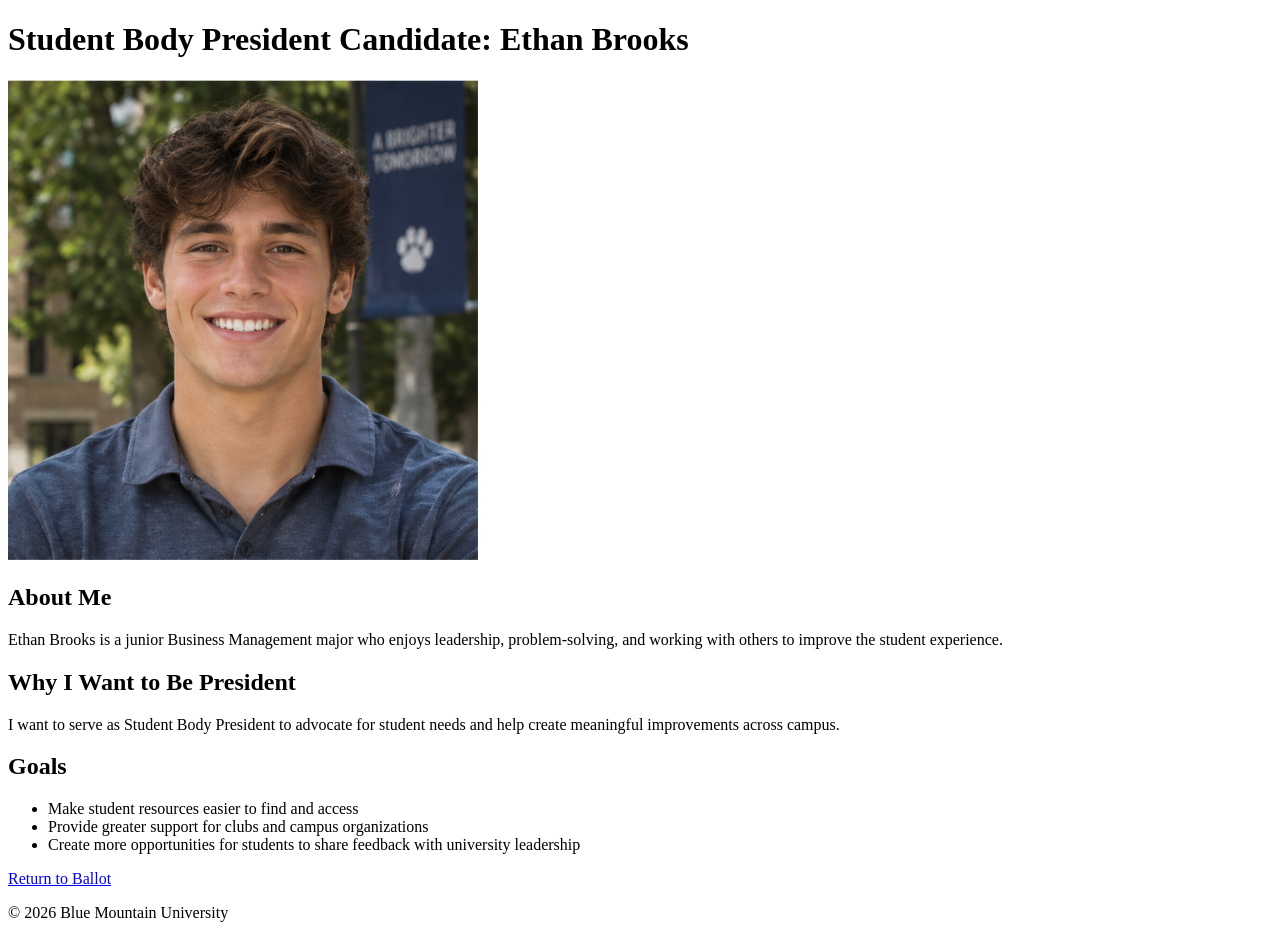
==== ethanbrooks.html @ 24a05982 "Add files via upload" ====
<!doctype html>
<html lang="en">
<head>
<title>Ethan Brooks</title>
</head>

<body>

<header>
  <h1>Student Body President Candidate: Ethan Brooks</h1>
</header>

<main>

<p><img src="photos/ethanbrooks.png" alt="Photo of Student Body President candidate Ethan Brooks"></p>

<section>
<h2> About Me </h2>
<p> Ethan Brooks is a junior Business Management major who enjoys leadership, problem-solving, and working with others to improve the student experience. </p>
</section>

<section>
<h2> Why I Want to Be President </h2>
<p> I want to serve as Student Body President to advocate for student needs and help create meaningful improvements across campus. </p>
</section>

<section>
<h2> Goals </h2>
<ul>
  <li>Make student resources easier to find and access</li>
  <li>Provide greater support for clubs and campus organizations</li>
  <li>Create more opportunities for students to share feedback with university leadership</li>
</ul>
</section>

</main>

<footer>
<p><a href="index.html">Return to Ballot</a></p>
<p> &copy; 2026 Blue Mountain University </p>
</footer>


</body>


</html>
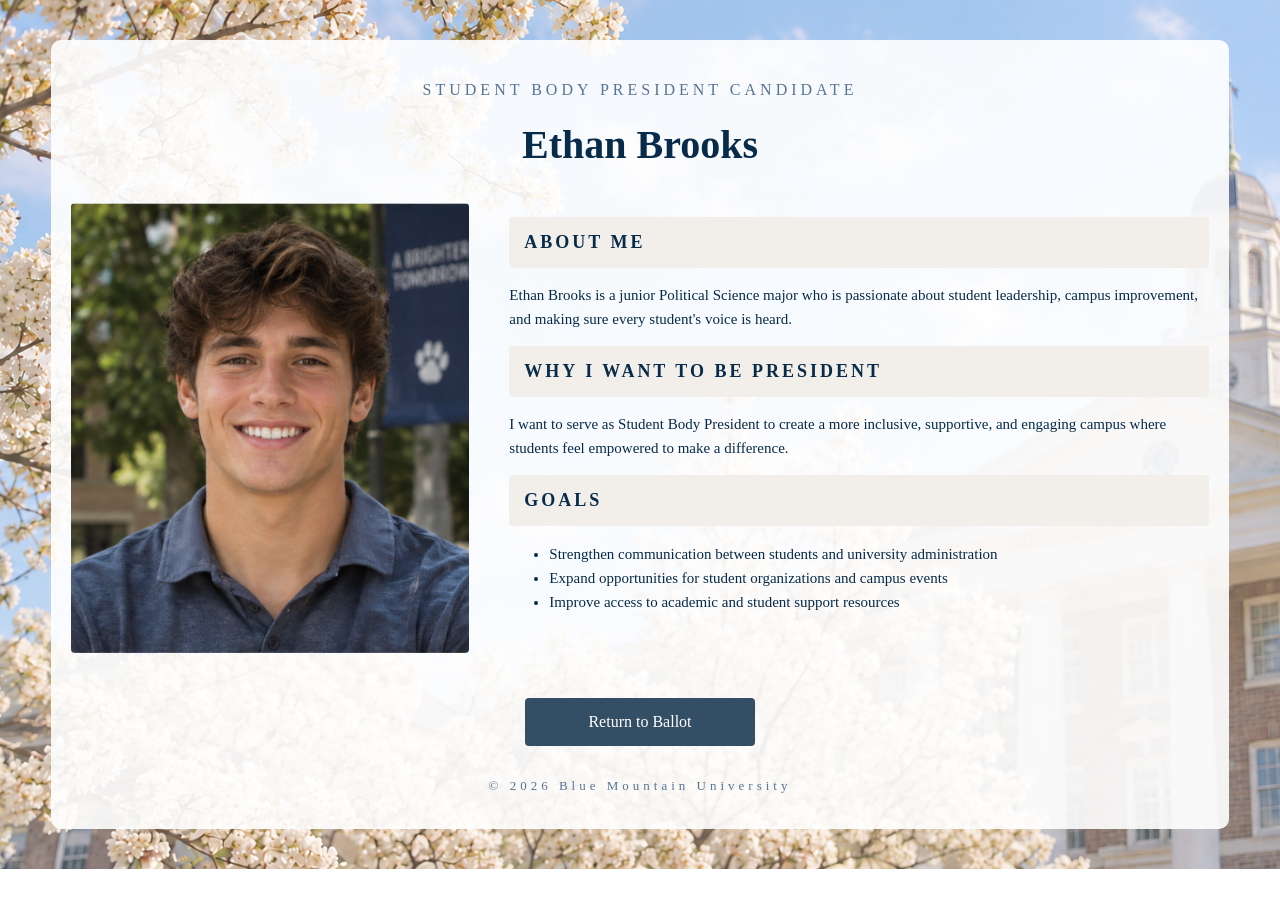
==== commit d1f9c0a2: "Add files via upload Project 2 Changes" ====
--- a/ethanbrooks.html
+++ b/ethanbrooks.html
@@ -1,47 +1,61 @@
+
 <!doctype html>
 <html lang="en">
+
 <head>
-<title>Ethan Brooks</title>
+    <title>Ethan Brooks</title>
+    <link rel="stylesheet" href="candidates.css">
 </head>
 
 <body>
 
+<div id="main">
+
 <header>
-  <h1>Student Body President Candidate: Ethan Brooks</h1>
+    <h4>STUDENT BODY PRESIDENT CANDIDATE</h4>
+    <h1>Ethan Brooks</h1>
 </header>
 
 <main>
 
-<p><img src="photos/ethanbrooks.png" alt="Photo of Student Body President candidate Ethan Brooks"></p>
+<div class="candidate-info">
 
-<section>
-<h2> About Me </h2>
-<p> Ethan Brooks is a junior Business Management major who enjoys leadership, problem-solving, and working with others to improve the student experience. </p>
-</section>
+    <img src="photos/ethanbrooks.png" alt="Photo of Student Body President candidate Ethan Brooks">
 
-<section>
-<h2> Why I Want to Be President </h2>
-<p> I want to serve as Student Body President to advocate for student needs and help create meaningful improvements across campus. </p>
-</section>
+    <div class="details">
 
-<section>
-<h2> Goals </h2>
-<ul>
-  <li>Make student resources easier to find and access</li>
-  <li>Provide greater support for clubs and campus organizations</li>
-  <li>Create more opportunities for students to share feedback with university leadership</li>
-</ul>
-</section>
+        <section>
+            <h2>ABOUT ME</h2>
+            <p>Ethan Brooks is a junior Political Science major who is passionate about student leadership, campus improvement, and making sure every student's voice is heard.</p>
+        </section>
+
+        <section>
+            <h2>WHY I WANT TO BE PRESIDENT</h2>
+            <p>I want to serve as Student Body President to create a more inclusive, supportive, and engaging campus where students feel empowered to make a difference.</p>
+        </section>
+
+        <section>
+            <h2>GOALS</h2>
+            <ul>
+                <li>Strengthen communication between students and university administration</li>
+                <li>Expand opportunities for student organizations and campus events</li>
+                <li>Improve access to academic and student support resources</li>
+            </ul>
+        </section>
+
+    </div>
+
+</div>
 
 </main>
 
 <footer>
-<p><a href="index.html">Return to Ballot</a></p>
-<p> &copy; 2026 Blue Mountain University </p>
+    <a href="index.html" class="return">Return to Ballot</a>
+    <p>&copy; 2026 Blue Mountain University</p>
 </footer>
 
+</div>
 
 </body>
 
-
 </html>
--- a/candidates.css
+++ b/candidates.css
@@ -0,0 +1,92 @@
+
+body {
+    background-image: url(photos/campus.png);
+    background-repeat: no-repeat;
+    background-size: cover;
+    background-position: center;
+    font-family: Georgia, serif;
+    color: #072b49;
+}
+
+#main {
+    background-color: rgba(255, 255, 255, 0.9);
+    width: 90%;
+    max-width: 1280px;
+    margin: 40px auto;
+    padding: 20px;
+    border-radius: 10px;
+}
+
+header {
+    text-align: center;
+    margin-bottom: 35px;
+}
+
+h1 {
+    font-size: 40px;
+    margin-top: 10px;
+}
+
+h4 {
+    color: #587492;
+    font-size: 16px;
+    font-weight: 400;
+    letter-spacing: 4px;
+}
+
+.candidate-info {
+    display: flex;
+    gap: 40px;
+}
+
+.candidate-info img {
+    width: 35%;
+    height: 450px;
+    object-fit: cover;
+    border-radius: 4px;
+}
+
+.details {
+    flex: 1;
+}
+
+h2 {
+    background-color: #F2EFEA;
+    font-size: 18px;
+    letter-spacing: 3px;
+    padding: 15px;
+    border-radius: 4px;
+}
+
+p, li {
+    font-size: 15px;
+    line-height: 1.6;
+}
+
+.return {
+    display: block;
+    background-color: #344f65;
+    color: white;
+    text-decoration: none;
+    text-align: center;
+    width: 200px;
+    padding: 15px;
+    margin: 30px auto;
+    border-radius: 4px;
+    font-size: 16px;
+}
+
+.return:hover {
+    background-color: #587492;
+}
+
+footer {
+    text-align: center;
+    padding-top: 15px;
+}
+
+footer p {
+    font-size: 13px;
+    letter-spacing: 4px;
+    color: #587492;
+}
